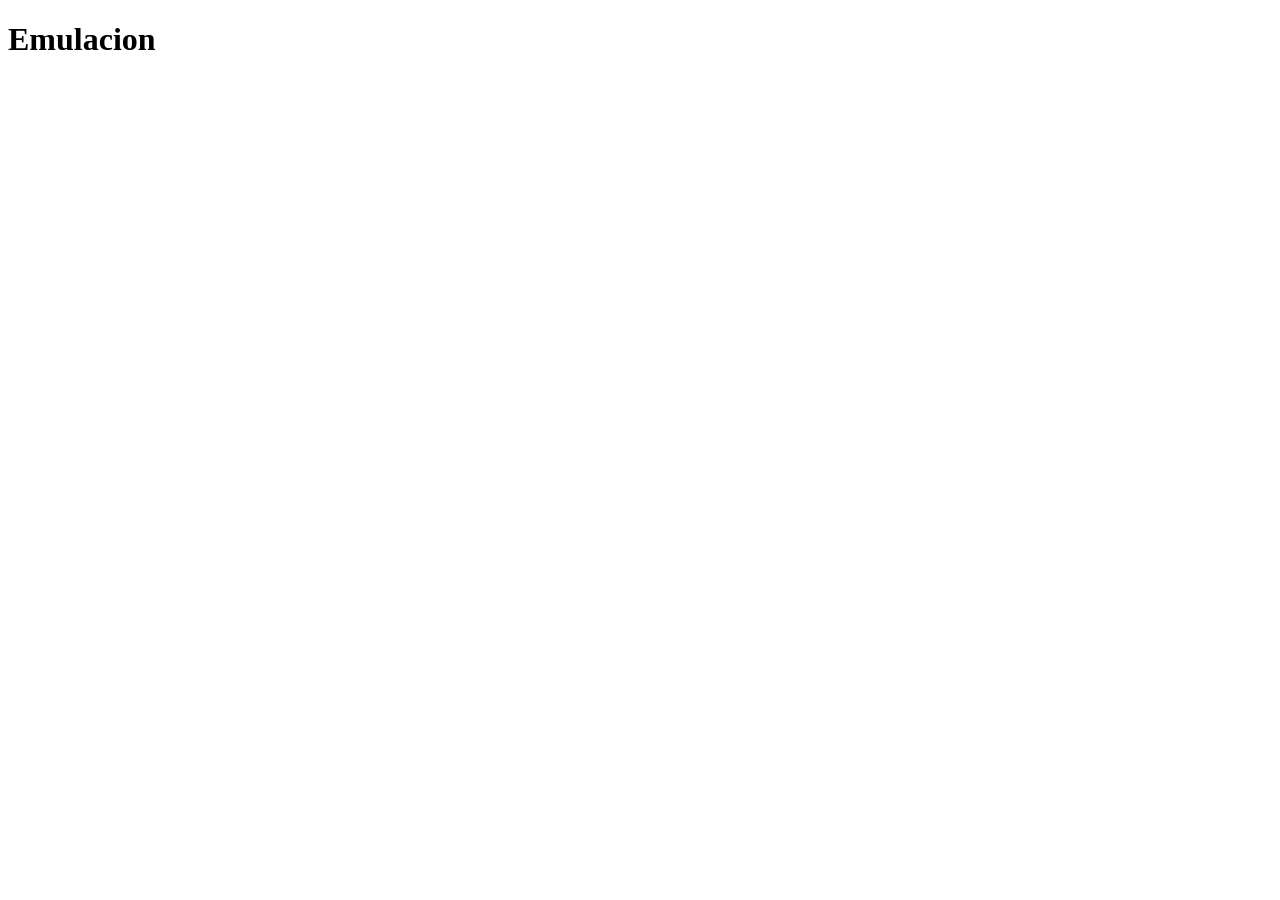
==== index.html @ 5e892d4c "estructura principal del proyecto" ====
<!DOCTYPE html>
<html lang="en">
<head>
    <meta charset="UTF-8">
    <meta name="viewport" content="width=device-width, initial-scale=1.0">
    <title>Emulacion</title>
</head>
<body>
    <h1>Emulacion</h1>
</body>
</html>
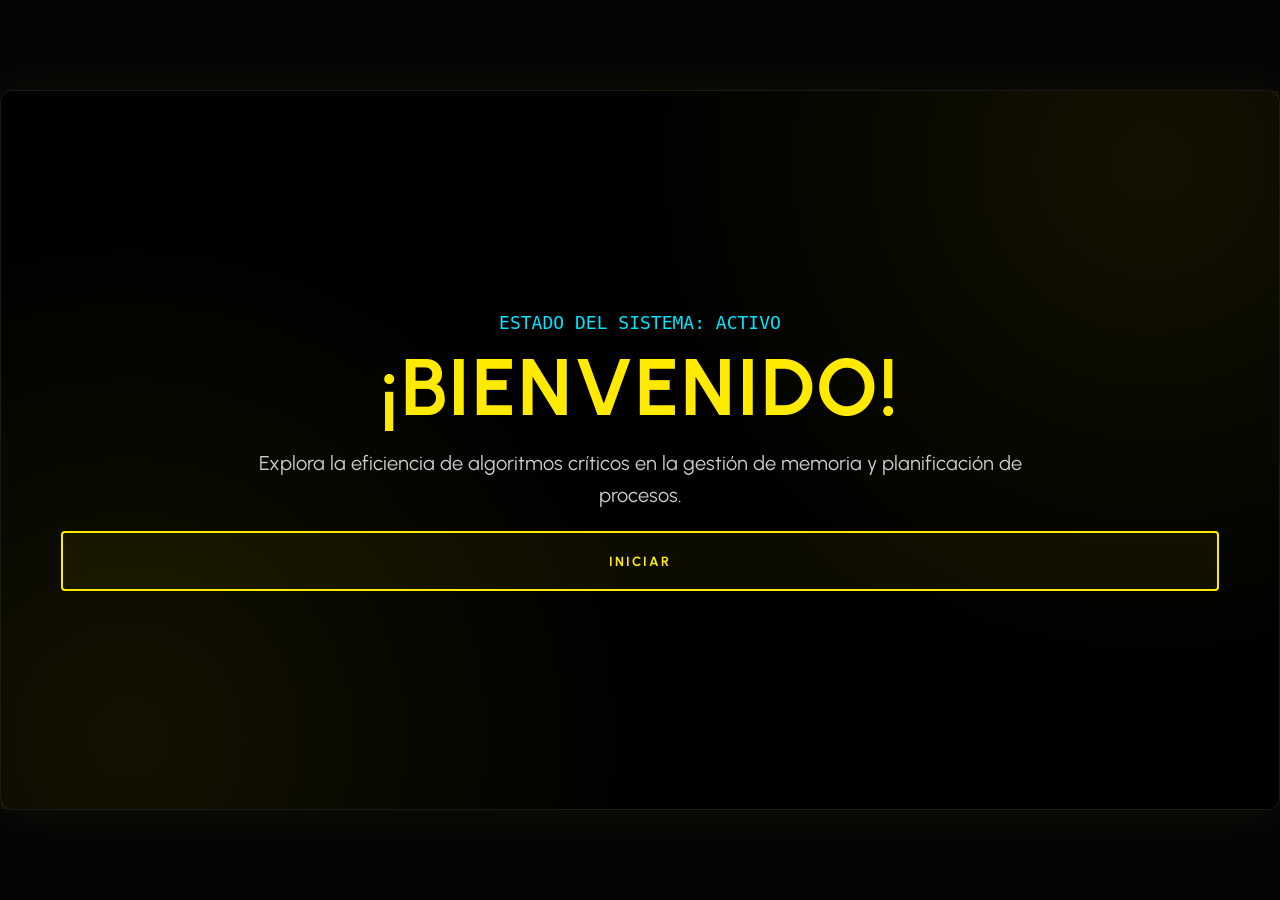
==== commit 3ff6d733: "se agregan cambios de Johan" ====
--- a/index.html
+++ b/index.html
@@ -1,11 +1,125 @@
 <!DOCTYPE html>
-<html lang="en">
+<html lang="es">
 <head>
     <meta charset="UTF-8">
     <meta name="viewport" content="width=device-width, initial-scale=1.0">
-    <title>Emulacion</title>
+    <title>Simulador de Sistemas Operativos</title>
+    <link rel="preconnect" href="https://fonts.googleapis.com">
+    <link rel="preconnect" href="https://fonts.gstatic.com" crossorigin>
+    <link href="https://fonts.googleapis.com/css2?family=Urbanist:wght@300;400;700&family=Space+Mono&display=swap" rel="stylesheet">
+    <link rel="stylesheet" href="https://cdnjs.cloudflare.com/ajax/libs/font-awesome/6.5.1/css/all.min.css">
+    <link rel="stylesheet" href="styles.css">
 </head>
 <body>
-    <h1>Emulacion</h1>
+
+    <nav id="nav-menu" class="nav-menu"></nav>
+
+    <section class="slide-container active" id="slide-inicio">
+        <div class="content-area align-center">
+            <p class="subtitle">ESTADO DEL SISTEMA: ACTIVO</p>
+            <h1>¡BIENVENIDO!</h1>
+            <p class="hero-text">Explora la eficiencia de algoritmos críticos en la gestión de memoria y planificación de procesos.</p>
+            <button class="btn-ui" onclick="navegarA('slide-modulos')">INICIAR</button>
+        </div>
+    </section>
+
+    <section class="slide-container" id="slide-modulos">
+        <h2 class="slide-title">CLASIFICACIÓN DE SISTEMAS</h2>
+        <div class="content-area">
+            <div class="two-column">
+                <div class="tile" onclick="navegarA('slide-memoria')" style="cursor:pointer;">
+                    <div class="icon"><i class="fa-solid fa-memory"></i></div>
+                    <h3>GESTIÓN DE MEMORIA</h3>
+                    <p>Algoritmos de reemplazo de páginas para optimizar el uso de frames.</p>
+                </div>
+                <div class="tile" onclick="navegarA('slide-cpu')" style="cursor:pointer;">
+                    <div class="icon"><i class="fa-solid fa-microchip"></i></div>
+                    <h3>PLANIFICACIÓN CPU</h3>
+                    <p>Estrategias de asignación de ráfagas para maximizar el throughput.</p>
+                </div>
+            </div>
+        </div>
+    </section>
+
+    <section class="slide-container" id="slide-memoria">
+        <div class="content-area align-center">
+            <p class="subtitle">MÓDULO DE MEMORIA VIRTUAL</p>
+            <h2 class="header-large">MÉTODOS DE PAGINACIÓN</h2>
+            
+            <div style="background: rgba(255, 234, 0, 0.05); padding: 20px; border-radius: 8px; border: 1px solid var(--primary); margin-bottom: 30px; display: flex; gap: 30px; justify-content: center; align-items: center; flex-wrap: wrap;">
+                <div>
+                    <label style="color: var(--primary); font-family: 'Space Mono', monospace; font-size: 14px; margin-right: 10px;">FRAMES:</label>
+                    <select id="mem-frames" style="background: #000; color: #fff; border: 1px solid #333; padding: 8px; font-family: 'Space Mono', monospace;">
+                        <option value="4">4 Frames</option>
+                        <option value="8">8 Frames</option>
+                    </select>
+                </div>
+                <div>
+                    <label style="color: var(--primary); font-family: 'Space Mono', monospace; font-size: 14px; margin-right: 10px;">PROCESOS:</label>
+                    <select id="mem-procesos" style="background: #000; color: #fff; border: 1px solid #333; padding: 8px; font-family: 'Space Mono', monospace;">
+                        <option value="8">8 Procesos</option>
+                        <option value="16">16 Procesos</option>
+                    </select>
+                </div>
+                <div>
+                    <label style="color: var(--primary); font-family: 'Space Mono', monospace; font-size: 14px; margin-right: 10px;">TIEMPO (10-70):</label>
+                    <input type="number" id="mem-tiempo" value="20" min="10" max="70" style="background: #000; color: #fff; border: 1px solid #333; padding: 8px; width: 70px; font-family: 'Space Mono', monospace;">
+                </div>
+            </div>
+
+            <div class="action-grid" style="margin-top: 0;">
+                <div class="action-card">
+                    <h3 class="color-primary">ALGORITMO ÓPTIMO</h3>
+                    <p>Sustituye la página que no se usará por más tiempo en el futuro.</p>
+                    <button class="btn-ui btn-small" id="btn-ejecutar-optimo">SIMULACIÓN ALEATORIA</button>
+                </div>
+                <div class="action-card border-secondary">
+                    <h3 class="color-secondary">ALGORITMO CLOCK</h3>
+                    <p>Aproximación LRU mediante una lista circular y bit de referencia.</p>
+                    <div style="display: flex; gap: 10px; justify-content: center;">
+                        <button class="btn-ui btn-small btn-outline-secondary" id="btn-ejecutar-clock-aleatorio" style="font-size: 12px; padding: 10px;">ALEATORIO</button>
+                        <button class="btn-ui btn-small btn-outline-secondary" id="btn-ejecutar-clock-excel" style="font-size: 12px; padding: 10px;">DATOS EXCEL</button>
+                    </div>
+                </div>
+            </div>
+            <button class="btn-ui outline" onclick="navegarA('slide-modulos')" style="margin-top: 30px;">VOLVER</button>
+        </div>
+    </section>
+
+    <section class="slide-container" id="slide-cpu">
+        <div class="content-area align-center">
+            <p class="subtitle">MÓDULO DE PROCESOS</p>
+            <h2 class="header-large">PLANIFICACIÓN CPU</h2>
+            <div class="action-grid">
+                <div class="action-card">
+                    <h3 class="color-primary">FCFS</h3>
+                    <p>Atención por orden de llegada. Simple y equitativo.</p>
+                    <button class="btn-ui btn-small" id="btn-ejecutar-fcfs">SELECCIONAR</button>
+                </div>
+                <div class="action-card border-secondary">
+                    <h3 class="color-secondary">SJF</h3>
+                    <p>Prioriza el trabajo más corto para reducir el tiempo de espera.</p>
+                    <div style="display: flex; gap: 10px; justify-content: center; margin-top: 15px;">
+                        <button class="btn-ui btn-small btn-outline-secondary" id="btn-ejecutar-sjf-aleatorio" style="font-size: 12px; padding: 10px;">ALEATORIO</button>
+                        <button class="btn-ui btn-small btn-outline-secondary" id="btn-ejecutar-sjf-ejemplo" style="font-size: 12px; padding: 10px;">EJEMPLO</button>
+                    </div>
+                </div>
+            </div>
+            <button class="btn-ui outline" onclick="navegarA('slide-modulos')" style="margin-top: 40px;">VOLVER</button>
+        </div>
+    </section>
+
+    <div id="modal-resultados" class="modal hidden">
+        <div class="modal-content">
+            <div class="modal-header">
+                <h2 id="modal-titulo" class="color-primary">RESULTADOS</h2>
+                <button class="btn-cerrar" onclick="cerrarModal()"><i class="fa-solid fa-xmark"></i></button>
+            </div>
+            <div id="modal-cuerpo" class="modal-body" style="overflow-x: auto;">
+                </div>
+        </div>
+    </div>
+
+    <script src="app.js"></script>
 </body>
 </html>
--- a/styles.css
+++ b/styles.css
@@ -0,0 +1,128 @@
+/* Variables del Tema Cyber-Minimalist */
+:root {
+    --bg-dark: #050505;
+    --bg-surface: #000000;
+    --bg-card: #111111;
+    --primary: #FFEA00;
+    --secondary: #00E5FF;
+    --text-main: #ffffff;
+    --text-muted: #cccccc;
+    --border-color: #1a1a1a;
+}
+
+* {
+    box-sizing: border-box;
+    margin: 0;
+    padding: 0;
+}
+
+body {
+    background-color: var(--bg-dark);
+    display: flex;
+    justify-content: center;
+    align-items: center;
+    min-height: 100vh;
+    font-family: 'Urbanist', sans-serif;
+    overflow: hidden;
+}
+
+.slide-container {
+    width: 1280px;
+    height: 720px;
+    background-color: var(--bg-surface);
+    color: var(--text-main);
+    position: absolute;
+    opacity: 0;
+    visibility: hidden;
+    transform: scale(0.95);
+    transition: all 0.5s cubic-bezier(0.4, 0, 0.2, 1);
+    display: flex;
+    flex-direction: column;
+    padding: 60px;
+    border: 1px solid var(--border-color);
+    border-radius: 12px;
+    box-shadow: 0 0 50px #ffea000d;
+}
+
+.slide-container.active {
+    opacity: 1;
+    visibility: visible;
+    transform: scale(1);
+    z-index: 10;
+}
+
+.slide-container::before {
+    content: '';
+    position: absolute;
+    top: 0; left: 0; right: 0; bottom: 0;
+    background: 
+        radial-gradient(circle at 90% 10%, #ffea0014 0%, transparent 40%),
+        radial-gradient(circle at 10% 90%, #ffea0014 0%, transparent 40%);
+    z-index: 0;
+    pointer-events: none;
+}
+
+.slide-container > * { position: relative; z-index: 1; }
+h1, h2, h3 { font-weight: 700; text-transform: uppercase; letter-spacing: 2px; }
+h1 { font-size: 80px; color: var(--primary); line-height: 1; margin-bottom: 20px; }
+.header-large { font-size: 60px; color: var(--text-main); margin-bottom: 30px; }
+.slide-title { font-size: 42px; color: var(--primary); margin-bottom: 40px; border-left: 6px solid var(--secondary); padding-left: 20px; }
+p, li { font-size: 20px; color: var(--text-muted); line-height: 1.6; }
+.subtitle { font-family: 'Space+Mono', monospace; color: var(--secondary); font-size: 18px; margin-bottom: 10px; text-transform: uppercase; }
+.hero-text { max-width: 800px; margin: 0 auto; }
+
+.content-area { flex-grow: 1; display: flex; flex-direction: column; justify-content: center; width: 100%; }
+.align-center { text-align: center; }
+.color-primary { color: var(--primary); }
+.color-secondary { color: var(--secondary); }
+.two-column { display: grid; grid-template-columns: 1fr 1fr; gap: 50px; width: 100%; }
+
+.tile { background: var(--bg-card); padding: 40px; border-radius: 16px; border: 1px solid #222; text-align: center; transition: all 0.3s ease; }
+.tile:hover { transform: translateY(-5px); border-color: var(--secondary); box-shadow: 0 10px 30px #00e5ff1a; }
+.tile .icon { font-size: 50px; color: var(--secondary); margin-bottom: 20px; }
+.tile h3 { color: var(--text-main); margin-bottom: 15px; }
+
+.action-grid { display: grid; grid-template-columns: 1fr 1fr; gap: 30px; margin-top: 40px; }
+.action-card { border: 2px solid #333; padding: 30px; border-radius: 12px; transition: all 0.3s ease; background: var(--bg-card); }
+.action-card:hover { border-color: var(--primary); background: #ffea000d; }
+.action-card.border-secondary:hover { border-color: var(--secondary); background: #00e5ff0d; }
+.btn-ui {
+    display: inline-block; padding: 20px 40px; border: 2px solid var(--primary); color: var(--primary);
+    text-transform: uppercase; font-weight: 700; letter-spacing: 2px; border-radius: 4px;
+    background: #ffea000d; transition: all 0.3s ease; margin-top: 20px; cursor: pointer;
+    font-family: 'Urbanist', sans-serif;
+}
+.btn-ui:hover { background: var(--primary); color: var(--bg-dark); }
+.btn-small { padding: 10px 20px; font-size: 14px; }
+.btn-outline-secondary { border-color: var(--secondary); color: var(--secondary); background: transparent; }
+.btn-outline-secondary:hover { background: var(--secondary); color: var(--bg-dark); }
+.btn-ui.outline { background: transparent; border-color: #333; color: #fff; }
+.btn-ui.outline:hover { border-color: #fff; }
+
+/*ESTILOS DE RESULTADOS*/
+.modal {
+    position: fixed; top: 0; left: 0; width: 100vw; height: 100vh;
+    background: #000000e6; z-index: 100;
+    display: flex; justify-content: center; align-items: center;
+    opacity: 1; visibility: visible; transition: all 0.3s ease;
+}
+.modal.hidden { opacity: 0; visibility: hidden; pointer-events: none; }
+.modal-content {
+    background: var(--bg-card); width: 90%; max-width: 1200px; max-height: 90vh;
+    border: 1px solid var(--secondary); border-radius: 12px;
+    padding: 30px; display: flex; flex-direction: column;
+    box-shadow: 0 0 40px #00e5ff1a;
+}
+.modal-header { display: flex; justify-content: space-between; align-items: center; margin-bottom: 20px; border-bottom: 1px solid #333; padding-bottom: 15px;}
+.btn-cerrar { background: transparent; border: none; color: #fff; font-size: 24px; cursor: pointer; transition: color 0.3s;}
+.btn-cerrar:hover { color: var(--primary); }
+
+.tabla-neon { width: 100%; border-collapse: collapse; font-family: 'Space Mono', monospace; font-size: 14px; text-align: center; }
+.tabla-neon th, .tabla-neon td { 
+    border: 1px solid #333; 
+    padding: 10px; 
+    min-width: 40px; 
+    color: #ffffff;
+}
+.tabla-neon th { background: #ffea001a; color: var(--primary); }
+.fallo-critico { color: #ff3366; font-weight: bold; text-shadow: 0 0 5px #ff336680; }
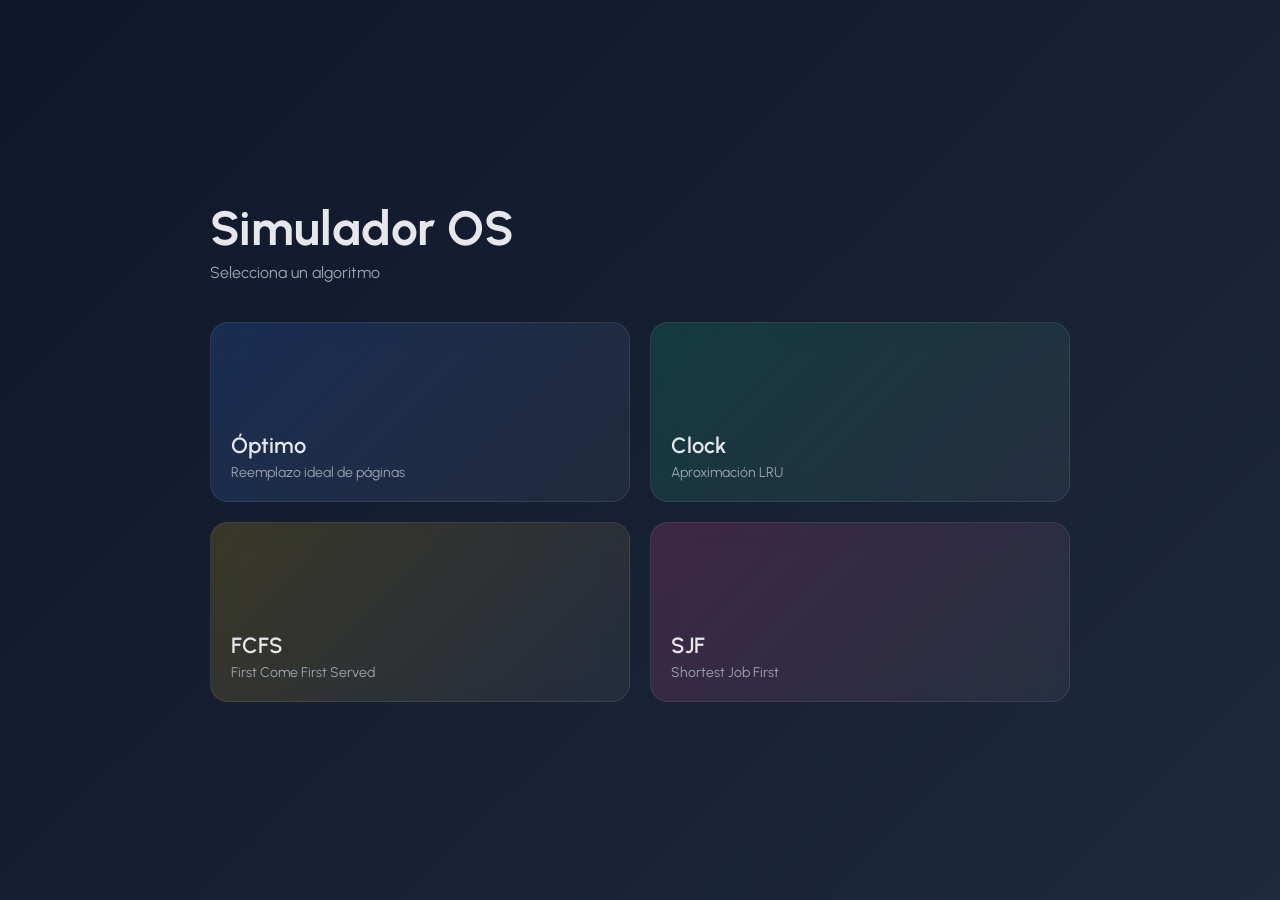
==== commit bd06c926: "se cambia la estructura del index/menu y se agrega estilo al menu con menu.css" ====
--- a/index.html
+++ b/index.html
@@ -2,124 +2,45 @@
 <html lang="es">
 <head>
     <meta charset="UTF-8">
-    <meta name="viewport" content="width=device-width, initial-scale=1.0">
-    <title>Simulador de Sistemas Operativos</title>
-    <link rel="preconnect" href="https://fonts.googleapis.com">
-    <link rel="preconnect" href="https://fonts.gstatic.com" crossorigin>
-    <link href="https://fonts.googleapis.com/css2?family=Urbanist:wght@300;400;700&family=Space+Mono&display=swap" rel="stylesheet">
-    <link rel="stylesheet" href="https://cdnjs.cloudflare.com/ajax/libs/font-awesome/6.5.1/css/all.min.css">
-    <link rel="stylesheet" href="styles.css">
+    <title>Simulador OS</title>
+
+    <link href="https://fonts.googleapis.com/css2?family=Urbanist:wght@300;400;600;700&display=swap" rel="stylesheet">
+    <link rel="stylesheet" href="menu.css">
 </head>
 <body>
 
-    <nav id="nav-menu" class="nav-menu"></nav>
+<div class="container">
 
-    <section class="slide-container active" id="slide-inicio">
-        <div class="content-area align-center">
-            <p class="subtitle">ESTADO DEL SISTEMA: ACTIVO</p>
-            <h1>¡BIENVENIDO!</h1>
-            <p class="hero-text">Explora la eficiencia de algoritmos críticos en la gestión de memoria y planificación de procesos.</p>
-            <button class="btn-ui" onclick="navegarA('slide-modulos')">INICIAR</button>
-        </div>
-    </section>
-
-    <section class="slide-container" id="slide-modulos">
-        <h2 class="slide-title">CLASIFICACIÓN DE SISTEMAS</h2>
-        <div class="content-area">
-            <div class="two-column">
-                <div class="tile" onclick="navegarA('slide-memoria')" style="cursor:pointer;">
-                    <div class="icon"><i class="fa-solid fa-memory"></i></div>
-                    <h3>GESTIÓN DE MEMORIA</h3>
-                    <p>Algoritmos de reemplazo de páginas para optimizar el uso de frames.</p>
-                </div>
-                <div class="tile" onclick="navegarA('slide-cpu')" style="cursor:pointer;">
-                    <div class="icon"><i class="fa-solid fa-microchip"></i></div>
-                    <h3>PLANIFICACIÓN CPU</h3>
-                    <p>Estrategias de asignación de ráfagas para maximizar el throughput.</p>
-                </div>
-            </div>
-        </div>
-    </section>
-
-    <section class="slide-container" id="slide-memoria">
-        <div class="content-area align-center">
-            <p class="subtitle">MÓDULO DE MEMORIA VIRTUAL</p>
-            <h2 class="header-large">MÉTODOS DE PAGINACIÓN</h2>
-            
-            <div style="background: rgba(255, 234, 0, 0.05); padding: 20px; border-radius: 8px; border: 1px solid var(--primary); margin-bottom: 30px; display: flex; gap: 30px; justify-content: center; align-items: center; flex-wrap: wrap;">
-                <div>
-                    <label style="color: var(--primary); font-family: 'Space Mono', monospace; font-size: 14px; margin-right: 10px;">FRAMES:</label>
-                    <select id="mem-frames" style="background: #000; color: #fff; border: 1px solid #333; padding: 8px; font-family: 'Space Mono', monospace;">
-                        <option value="4">4 Frames</option>
-                        <option value="8">8 Frames</option>
-                    </select>
-                </div>
-                <div>
-                    <label style="color: var(--primary); font-family: 'Space Mono', monospace; font-size: 14px; margin-right: 10px;">PROCESOS:</label>
-                    <select id="mem-procesos" style="background: #000; color: #fff; border: 1px solid #333; padding: 8px; font-family: 'Space Mono', monospace;">
-                        <option value="8">8 Procesos</option>
-                        <option value="16">16 Procesos</option>
-                    </select>
-                </div>
-                <div>
-                    <label style="color: var(--primary); font-family: 'Space Mono', monospace; font-size: 14px; margin-right: 10px;">TIEMPO (10-70):</label>
-                    <input type="number" id="mem-tiempo" value="20" min="10" max="70" style="background: #000; color: #fff; border: 1px solid #333; padding: 8px; width: 70px; font-family: 'Space Mono', monospace;">
-                </div>
-            </div>
-
-            <div class="action-grid" style="margin-top: 0;">
-                <div class="action-card">
-                    <h3 class="color-primary">ALGORITMO ÓPTIMO</h3>
-                    <p>Sustituye la página que no se usará por más tiempo en el futuro.</p>
-                    <button class="btn-ui btn-small" id="btn-ejecutar-optimo">SIMULACIÓN ALEATORIA</button>
-                </div>
-                <div class="action-card border-secondary">
-                    <h3 class="color-secondary">ALGORITMO CLOCK</h3>
-                    <p>Aproximación LRU mediante una lista circular y bit de referencia.</p>
-                    <div style="display: flex; gap: 10px; justify-content: center;">
-                        <button class="btn-ui btn-small btn-outline-secondary" id="btn-ejecutar-clock-aleatorio" style="font-size: 12px; padding: 10px;">ALEATORIO</button>
-                        <button class="btn-ui btn-small btn-outline-secondary" id="btn-ejecutar-clock-excel" style="font-size: 12px; padding: 10px;">DATOS EXCEL</button>
-                    </div>
-                </div>
-            </div>
-            <button class="btn-ui outline" onclick="navegarA('slide-modulos')" style="margin-top: 30px;">VOLVER</button>
-        </div>
-    </section>
-
-    <section class="slide-container" id="slide-cpu">
-        <div class="content-area align-center">
-            <p class="subtitle">MÓDULO DE PROCESOS</p>
-            <h2 class="header-large">PLANIFICACIÓN CPU</h2>
-            <div class="action-grid">
-                <div class="action-card">
-                    <h3 class="color-primary">FCFS</h3>
-                    <p>Atención por orden de llegada. Simple y equitativo.</p>
-                    <button class="btn-ui btn-small" id="btn-ejecutar-fcfs">SELECCIONAR</button>
-                </div>
-                <div class="action-card border-secondary">
-                    <h3 class="color-secondary">SJF</h3>
-                    <p>Prioriza el trabajo más corto para reducir el tiempo de espera.</p>
-                    <div style="display: flex; gap: 10px; justify-content: center; margin-top: 15px;">
-                        <button class="btn-ui btn-small btn-outline-secondary" id="btn-ejecutar-sjf-aleatorio" style="font-size: 12px; padding: 10px;">ALEATORIO</button>
-                        <button class="btn-ui btn-small btn-outline-secondary" id="btn-ejecutar-sjf-ejemplo" style="font-size: 12px; padding: 10px;">EJEMPLO</button>
-                    </div>
-                </div>
-            </div>
-            <button class="btn-ui outline" onclick="navegarA('slide-modulos')" style="margin-top: 40px;">VOLVER</button>
-        </div>
-    </section>
-
-    <div id="modal-resultados" class="modal hidden">
-        <div class="modal-content">
-            <div class="modal-header">
-                <h2 id="modal-titulo" class="color-primary">RESULTADOS</h2>
-                <button class="btn-cerrar" onclick="cerrarModal()"><i class="fa-solid fa-xmark"></i></button>
-            </div>
-            <div id="modal-cuerpo" class="modal-body" style="overflow-x: auto;">
-                </div>
-        </div>
+    <div class="header">
+        <h1>Simulador OS</h1>
+        <p>Selecciona un algoritmo</p>
     </div>
 
-    <script src="app.js"></script>
+    <div class="bento-grid">
+
+        <a href="remplazoPaginas/optimo/optimo.html" class="card" target="_blank">
+            <h2>Óptimo</h2>
+            <p>Reemplazo ideal de páginas</p>
+        </a>
+
+        <a href="remplazoPaginas/clock/clock.html" class="card" target="_blank">
+            <h2>Clock</h2>
+            <p>Aproximación LRU</p>
+        </a>
+
+        <a href="planificacionProcesos/fcfs/fcfs.html" class="card" target="_blank">
+            <h2>FCFS</h2>
+            <p>First Come First Served</p>
+        </a>
+
+        <a href="planificacionProcesos/sfj/SFJ.html" class="card" target="_blank">
+            <h2>SJF</h2>
+            <p>Shortest Job First</p>
+        </a>
+
+    </div>
+
+</div>
+
 </body>
 </html>
--- a/menu.css
+++ b/menu.css
@@ -0,0 +1,176 @@
+/* ===== VARIABLES ===== */
+:root {
+    --bg: #0f172a;
+    --bg-soft: #1e293b;
+    --card-bg: rgba(255, 255, 255, 0.05);
+    --border: rgba(255, 255, 255, 0.08);
+    --text: #e5e7eb;
+    --muted: #9ca3af;
+}
+
+/* ===== RESET ===== */
+* {
+    margin: 0;
+    padding: 0;
+    box-sizing: border-box;
+}
+
+body {
+    font-family: 'Urbanist', sans-serif;
+
+    background:
+        linear-gradient(135deg, #0f172a, #1e293b),
+        radial-gradient(circle at top left, #1e293b, transparent 50%),
+        radial-gradient(circle at bottom right, #111827, transparent 50%);
+
+    color: var(--text);
+
+    height: 100vh;
+    display: flex;
+    justify-content: center;
+    align-items: center;
+}
+
+/* ===== CONTENEDOR ===== */
+.container {
+    width: 100%;
+    max-width: 900px;
+    padding: 20px;
+}
+
+/* ===== HEADER ===== */
+.header {
+    margin-bottom: 40px;
+}
+
+.header h1 {
+    font-size: 48px;
+    font-weight: 700;
+}
+
+.header p {
+    color: var(--muted);
+    margin-top: 6px;
+    font-size: 16px;
+}
+
+/* ===== GRID (2x2 PERFECTO) ===== */
+.bento-grid {
+    display: grid;
+    grid-template-columns: repeat(2, 1fr);
+    gap: 20px;
+}
+
+/* ===== CARD BASE ===== */
+.card {
+    height: 180px;
+
+    display: flex;
+    flex-direction: column;
+    justify-content: flex-end;
+
+    padding: 20px;
+    border-radius: 18px;
+
+    text-decoration: none;
+    color: var(--text);
+
+    background: var(--card-bg);
+    backdrop-filter: blur(12px);
+
+    border: 1px solid var(--border);
+
+    transition: all 0.25s ease;
+
+    position: relative;
+    overflow: hidden;
+}
+
+/* ===== EFECTO DE LUZ SUAVE ===== */
+.card::before {
+    content: "";
+    position: absolute;
+    inset: 0;
+
+    background: linear-gradient(
+        135deg,
+        rgba(255,255,255,0.10),
+        transparent 40%
+    );
+
+    opacity: 0;
+    transition: 0.3s;
+}
+
+/* ===== HOVER ===== */
+.card:hover {
+    transform: translateY(-6px);
+    border-color: rgba(255,255,255,0.2);
+
+    box-shadow:
+        0 10px 30px rgba(0,0,0,0.35);
+}
+
+.card:hover::before {
+    opacity: 1;
+}
+
+/* ===== TEXTOS ===== */
+.card h2 {
+    font-size: 22px;
+    font-weight: 600;
+}
+
+.card p {
+    font-size: 14px;
+    color: var(--muted);
+    margin-top: 5px;
+}
+
+/* ===== VARIACIONES DE COLOR (SUAVES) ===== */
+.card:nth-child(1) {
+    background: linear-gradient(
+        135deg,
+        rgba(59,130,246,0.18),
+        rgba(255,255,255,0.05)
+    );
+}
+
+.card:nth-child(2) {
+    background: linear-gradient(
+        135deg,
+        rgba(16,185,129,0.18),
+        rgba(255,255,255,0.05)
+    );
+}
+
+.card:nth-child(3) {
+    background: linear-gradient(
+        135deg,
+        rgba(234,179,8,0.18),
+        rgba(255,255,255,0.05)
+    );
+}
+
+.card:nth-child(4) {
+    background: linear-gradient(
+        135deg,
+        rgba(236,72,153,0.18),
+        rgba(255,255,255,0.05)
+    );
+}
+
+/* ===== RESPONSIVE ===== */
+@media (max-width: 768px) {
+    .bento-grid {
+        grid-template-columns: 1fr;
+    }
+
+    .card {
+        height: 150px;
+    }
+
+    .header h1 {
+        font-size: 36px;
+    }
+}
